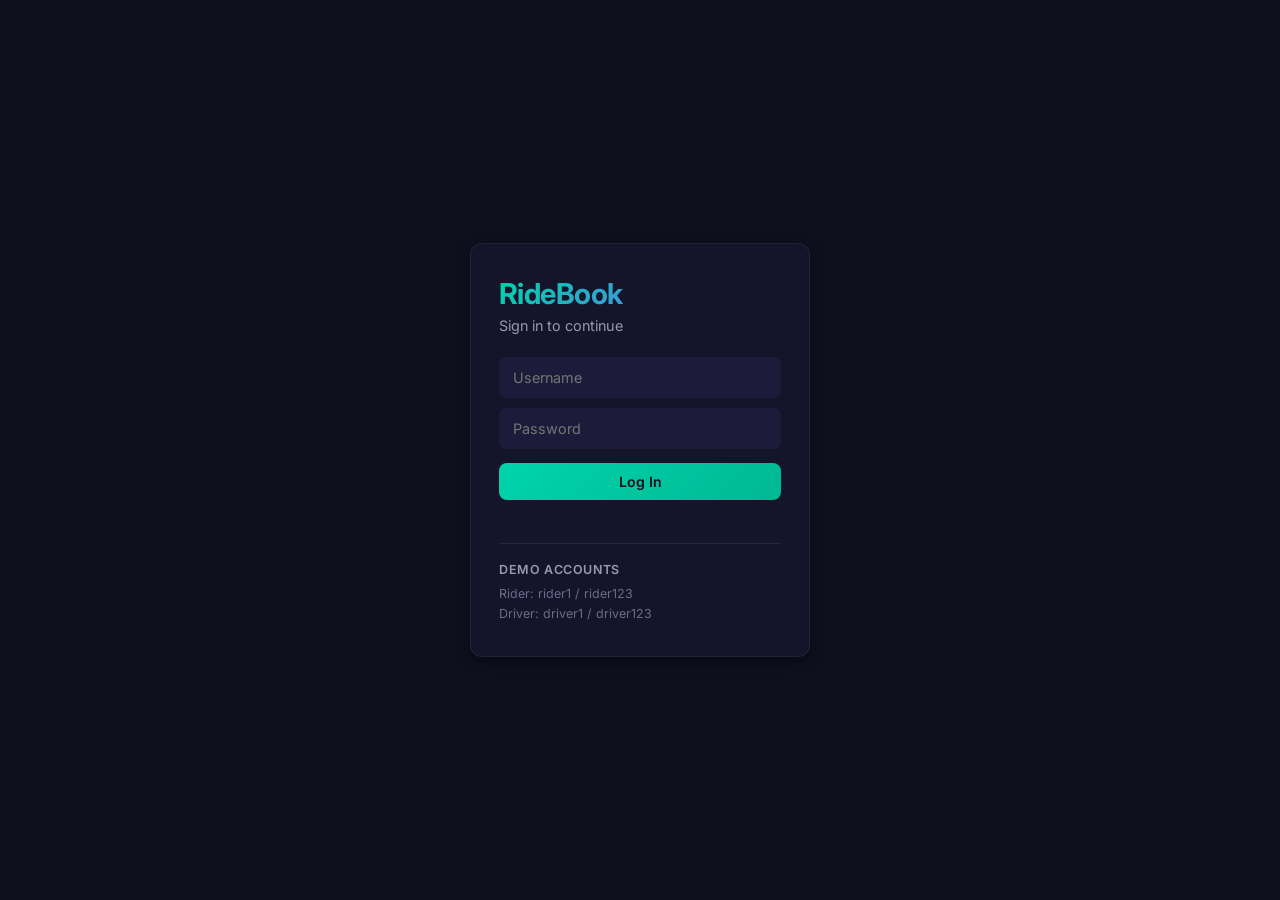
==== public/index.html @ 5a646139 "Initial commit" ====
<!DOCTYPE html>
<html lang="en">
<head>
  <meta charset="UTF-8">
  <meta name="viewport" content="width=device-width, initial-scale=1.0">
  <title>RideBook - Login</title>
  <link rel="preconnect" href="https://fonts.googleapis.com">
  <link href="https://fonts.googleapis.com/css2?family=Inter:wght@400;500;600;700&display=swap" rel="stylesheet">
  <link rel="stylesheet" href="style.css">
</head>
<body>
  <div id="login-page">
    <div id="login-card">
      <h1>RideBook</h1>
      <p class="instruction">Sign in to continue</p>
      <form id="login-form">
        <input type="text" id="username-input" placeholder="Username" autocomplete="username">
        <input type="password" id="password-input" placeholder="Password" autocomplete="current-password">
        <button type="submit" id="login-btn">Log In</button>
      </form>
      <p id="login-error" class="login-error"></p>
      <div id="demo-accounts">
        <p class="demo-title">Demo accounts</p>
        <p>Rider: rider1 / rider123</p>
        <p>Driver: driver1 / driver123</p>
      </div>
    </div>
  </div>
  <script src="login.js"></script>
</body>
</html>
---- public/style.css ----
:root {
  --bg-primary: #0f0f1e;
  --bg-sidebar: #14142b;
  --bg-card: #1c1c3a;
  --bg-card-hover: #232347;
  --accent-teal: #00d4aa;
  --accent-purple: #7c5cff;
  --text-primary: #ffffff;
  --text-secondary: #9797b3;
  --text-muted: #6c6c8a;
  --danger: #ff5470;
  --warning: #ffb84d;
  --radius: 12px;
  --shadow: 0 4px 16px rgba(0, 0, 0, 0.35);
}

* {
  margin: 0;
  padding: 0;
  box-sizing: border-box;
}

body {
  font-family: 'Inter', -apple-system, BlinkMacSystemFont, 'Segoe UI', Roboto, sans-serif;
  height: 100vh;
  overflow: hidden;
  background: var(--bg-primary);
}

#app {
  display: flex;
  height: 100vh;
}

#sidebar {
  width: 340px;
  padding: 24px 20px;
  background: var(--bg-sidebar);
  color: var(--text-primary);
  overflow-y: auto;
  flex-shrink: 0;
  border-right: 1px solid rgba(255, 255, 255, 0.06);
}

#sidebar h1 {
  font-size: 1.6rem;
  font-weight: 700;
  margin-bottom: 4px;
  background: linear-gradient(135deg, var(--accent-teal), var(--accent-purple));
  -webkit-background-clip: text;
  background-clip: text;
  color: transparent;
  letter-spacing: -0.02em;
}

#sidebar h2 {
  font-size: 0.8rem;
  font-weight: 600;
  margin-top: 24px;
  margin-bottom: 12px;
  color: var(--text-muted);
  text-transform: uppercase;
  letter-spacing: 1.2px;
}

.instruction {
  font-size: 0.9rem;
  color: var(--text-secondary);
  margin-bottom: 18px;
  line-height: 1.5;
}

#ride-controls {
  display: flex;
  flex-wrap: wrap;
  gap: 10px;
  margin-bottom: 20px;
}

#ride-controls.hidden {
  display: none;
}

button {
  padding: 10px 18px;
  border: none;
  border-radius: 8px;
  cursor: pointer;
  font-size: 0.88rem;
  font-weight: 600;
  font-family: inherit;
  transition: transform 0.12s ease, background 0.15s ease, box-shadow 0.15s ease;
}

button:hover {
  transform: translateY(-1px);
}

button:active {
  transform: translateY(0);
}

#request-btn {
  background: linear-gradient(135deg, var(--accent-teal), #00b894);
  color: #0f0f1e;
  flex: 1;
  box-shadow: 0 4px 14px rgba(0, 212, 170, 0.25);
}

#request-btn:hover {
  box-shadow: 0 6px 18px rgba(0, 212, 170, 0.35);
}

#reset-btn {
  background: rgba(255, 255, 255, 0.08);
  color: var(--text-primary);
}

#reset-btn:hover {
  background: rgba(255, 255, 255, 0.14);
}

.fare-estimate {
  width: 100%;
  font-size: 1rem;
  font-weight: 700;
  color: var(--accent-teal);
  margin-bottom: 4px;
}

.tabs {
  display: flex;
  gap: 4px;
  background: rgba(255, 255, 255, 0.05);
  padding: 4px;
  border-radius: 10px;
  margin-top: 24px;
  margin-bottom: 14px;
}

.tab-btn {
  flex: 1;
  background: transparent;
  color: var(--text-secondary);
  padding: 8px 12px;
  font-size: 0.8rem;
  border-radius: 7px;
}

.tab-btn:hover {
  transform: none;
  color: var(--text-primary);
}

.tab-btn.active {
  background: var(--bg-card);
  color: var(--accent-teal);
  box-shadow: var(--shadow);
}

#rides-list {
  list-style: none;
}

#rides-list li {
  background: var(--bg-card);
  padding: 14px;
  border-radius: var(--radius);
  margin-bottom: 10px;
  font-size: 0.85rem;
  color: var(--text-secondary);
  line-height: 1.6;
  border: 1px solid rgba(255, 255, 255, 0.05);
  transition: background 0.15s ease, transform 0.15s ease;
}

#rides-list li:hover {
  background: var(--bg-card-hover);
  transform: translateY(-1px);
}

.empty-state {
  color: var(--text-muted);
  font-style: italic;
  font-size: 0.85rem;
  padding: 16px 0;
}

.status {
  display: inline-block;
  padding: 3px 10px;
  border-radius: 20px;
  font-size: 0.68rem;
  font-weight: 700;
  text-transform: uppercase;
  letter-spacing: 0.4px;
}

.status.pending {
  background: var(--warning);
  color: #1a1a2e;
}

.status.accepted {
  background: var(--accent-teal);
  color: #0f0f1e;
}

.status.completed {
  background: rgba(255, 255, 255, 0.12);
  color: var(--text-secondary);
}

.status.cancelled {
  background: var(--danger);
  color: #ffffff;
}

.timestamp {
  color: var(--text-muted);
  font-size: 0.75rem;
}

.driver-info {
  color: var(--accent-purple);
  font-size: 0.8rem;
  font-weight: 500;
}

.cancel-btn {
  background: rgba(255, 84, 112, 0.15);
  color: var(--danger);
  margin-top: 8px;
  padding: 7px 14px;
  font-size: 0.78rem;
}

.cancel-btn:hover {
  background: var(--danger);
  color: #ffffff;
}

#driver-profile {
  display: flex;
  flex-wrap: wrap;
  gap: 8px;
  align-items: center;
  margin-bottom: 20px;
  background: var(--bg-card);
  padding: 16px;
  border-radius: var(--radius);
  border: 1px solid rgba(255, 255, 255, 0.05);
}

#driver-profile input {
  flex: 1;
  min-width: 140px;
  padding: 10px 12px;
  border: none;
  border-radius: 8px;
  background: var(--bg-primary);
  color: var(--text-primary);
  font-family: inherit;
  font-size: 0.85rem;
}

#driver-profile input:focus {
  outline: 2px solid var(--accent-teal);
}

#driver-profile button {
  background: linear-gradient(135deg, var(--accent-teal), #00b894);
  color: #0f0f1e;
}

#profile-status {
  width: 100%;
  color: var(--text-muted);
  font-size: 0.8rem;
  margin-top: 4px;
}

#map {
  flex: 1;
  height: 100vh;
}
#login-page {
  height: 100vh;
  display: flex;
  align-items: center;
  justify-content: center;
  background: var(--bg-primary);
  overflow: auto;
}

#login-card {
  width: 340px;
  background: var(--bg-sidebar);
  padding: 32px 28px;
  border-radius: var(--radius);
  border: 1px solid rgba(255, 255, 255, 0.06);
  box-shadow: var(--shadow);
}

#login-card h1 {
  font-size: 1.8rem;
  font-weight: 700;
  margin-bottom: 4px;
  background: linear-gradient(135deg, var(--accent-teal), var(--accent-purple));
  -webkit-background-clip: text;
  background-clip: text;
  color: transparent;
  letter-spacing: -0.02em;
}

#login-card .instruction {
  margin-bottom: 20px;
}

#login-form {
  display: flex;
  flex-direction: column;
  gap: 10px;
}

#login-form input {
  padding: 12px 14px;
  border: none;
  border-radius: 8px;
  background: var(--bg-card);
  color: var(--text-primary);
  font-family: inherit;
  font-size: 0.9rem;
}

#login-form input:focus {
  outline: 2px solid var(--accent-teal);
}

#login-btn {
  background: linear-gradient(135deg, var(--accent-teal), #00b894);
  color: #0f0f1e;
  margin-top: 4px;
}

.login-error {
  color: var(--danger);
  font-size: 0.82rem;
  margin-top: 10px;
  min-height: 1em;
}

#demo-accounts {
  margin-top: 20px;
  padding-top: 16px;
  border-top: 1px solid rgba(255, 255, 255, 0.08);
  color: var(--text-muted);
  font-size: 0.78rem;
  line-height: 1.6;
}

.demo-title {
  text-transform: uppercase;
  letter-spacing: 0.6px;
  font-weight: 600;
  margin-bottom: 4px;
  color: var(--text-secondary);
}

#user-bar {
  display: flex;
  align-items: center;
  justify-content: space-between;
  margin-bottom: 16px;
  font-size: 0.85rem;
  color: var(--text-secondary);
}

#user-bar button {
  background: rgba(255, 255, 255, 0.08);
  color: var(--text-primary);
  padding: 6px 12px;
  font-size: 0.75rem;
}

#user-bar button:hover {
  background: rgba(255, 255, 255, 0.14);
}
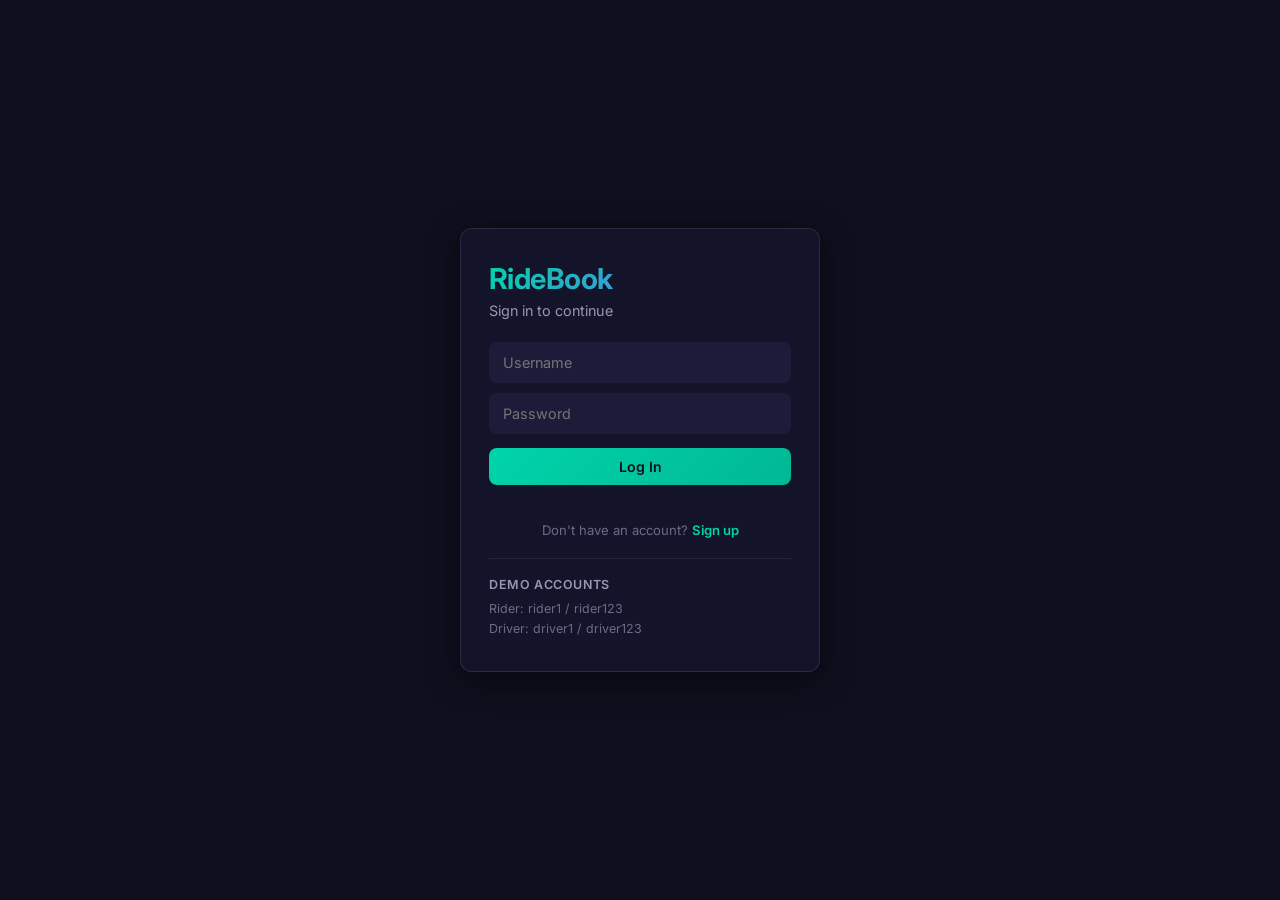
==== commit 5ee5c8e4: "Add city background and sign-up flow" ====
--- a/public/index.html
+++ b/public/index.html
@@ -12,13 +12,34 @@
   <div id="login-page">
     <div id="login-card">
       <h1>RideBook</h1>
-      <p class="instruction">Sign in to continue</p>
+      <p class="instruction" id="form-subtitle">Sign in to continue</p>
+
+      <!-- Login form -->
       <form id="login-form">
         <input type="text" id="username-input" placeholder="Username" autocomplete="username">
         <input type="password" id="password-input" placeholder="Password" autocomplete="current-password">
         <button type="submit" id="login-btn">Log In</button>
       </form>
-      <p id="login-error" class="login-error"></p>
+
+      <!-- Sign-up form, hidden by default -->
+      <form id="signup-form" class="hidden">
+        <input type="text" id="signup-name-input" placeholder="Full name" autocomplete="name">
+        <input type="text" id="signup-username-input" placeholder="Choose a username" autocomplete="username">
+        <input type="password" id="signup-password-input" placeholder="Choose a password" autocomplete="new-password">
+        <div id="role-toggle">
+          <button type="button" class="role-btn active" data-role="rider">Rider</button>
+          <button type="button" class="role-btn" data-role="driver">Driver</button>
+        </div>
+        <button type="submit" id="signup-btn">Create Account</button>
+      </form>
+
+      <p id="form-error" class="login-error"></p>
+
+      <p id="toggle-mode">
+        <span id="show-signup">Don't have an account? <a href="#">Sign up</a></span>
+        <span id="show-login" class="hidden">Already have an account? <a href="#">Log in</a></span>
+      </p>
+
       <div id="demo-accounts">
         <p class="demo-title">Demo accounts</p>
         <p>Rider: rider1 / rider123</p>
--- a/public/style.css
+++ b/public/style.css
@@ -289,17 +289,22 @@
   display: flex;
   align-items: center;
   justify-content: center;
-  background: var(--bg-primary);
   overflow: auto;
+  background-image:
+    linear-gradient(rgba(15, 15, 30, 0.75), rgba(15, 15, 30, 0.85)),
+    url('https://images.unsplash.com/photo-1449965408869-eaa3f722e40d?auto=format&fit=crop&w=1600&q=80');
+  background-size: cover;
+  background-position: center;
 }
 
 #login-card {
-  width: 340px;
-  background: var(--bg-sidebar);
+  width: 360px;
+  background: rgba(20, 20, 43, 0.9);
+  backdrop-filter: blur(6px);
   padding: 32px 28px;
   border-radius: var(--radius);
-  border: 1px solid rgba(255, 255, 255, 0.06);
-  box-shadow: var(--shadow);
+  border: 1px solid rgba(255, 255, 255, 0.1);
+  box-shadow: 0 8px 32px rgba(0, 0, 0, 0.5);
 }
 
 #login-card h1 {
@@ -385,4 +390,68 @@
 
 #user-bar button:hover {
   background: rgba(255, 255, 255, 0.14);
+}
+#signup-form {
+  display: flex;
+  flex-direction: column;
+  gap: 10px;
+}
+
+#signup-form.hidden {
+  display: none;
+}
+
+#role-toggle {
+  display: flex;
+  gap: 8px;
+  background: rgba(255, 255, 255, 0.05);
+  padding: 4px;
+  border-radius: 8px;
+}
+
+.role-btn {
+  flex: 1;
+  background: transparent;
+  color: var(--text-secondary);
+  padding: 8px 12px;
+  font-size: 0.82rem;
+  border-radius: 6px;
+}
+
+.role-btn:hover {
+  transform: none;
+  color: var(--text-primary);
+}
+
+.role-btn.active {
+  background: var(--accent-teal);
+  color: #0f0f1e;
+}
+
+#signup-btn {
+  background: linear-gradient(135deg, var(--accent-purple), #6a4cff);
+  color: #ffffff;
+}
+
+#toggle-mode {
+  text-align: center;
+  font-size: 0.82rem;
+  color: var(--text-muted);
+  margin-top: 14px;
+}
+
+#toggle-mode a {
+  color: var(--accent-teal);
+  text-decoration: none;
+  font-weight: 600;
+}
+
+#toggle-mode a:hover {
+  text-decoration: underline;
+}
+
+#toggle-mode.hidden,
+#show-signup.hidden,
+#show-login.hidden {
+  display: none;
 }
